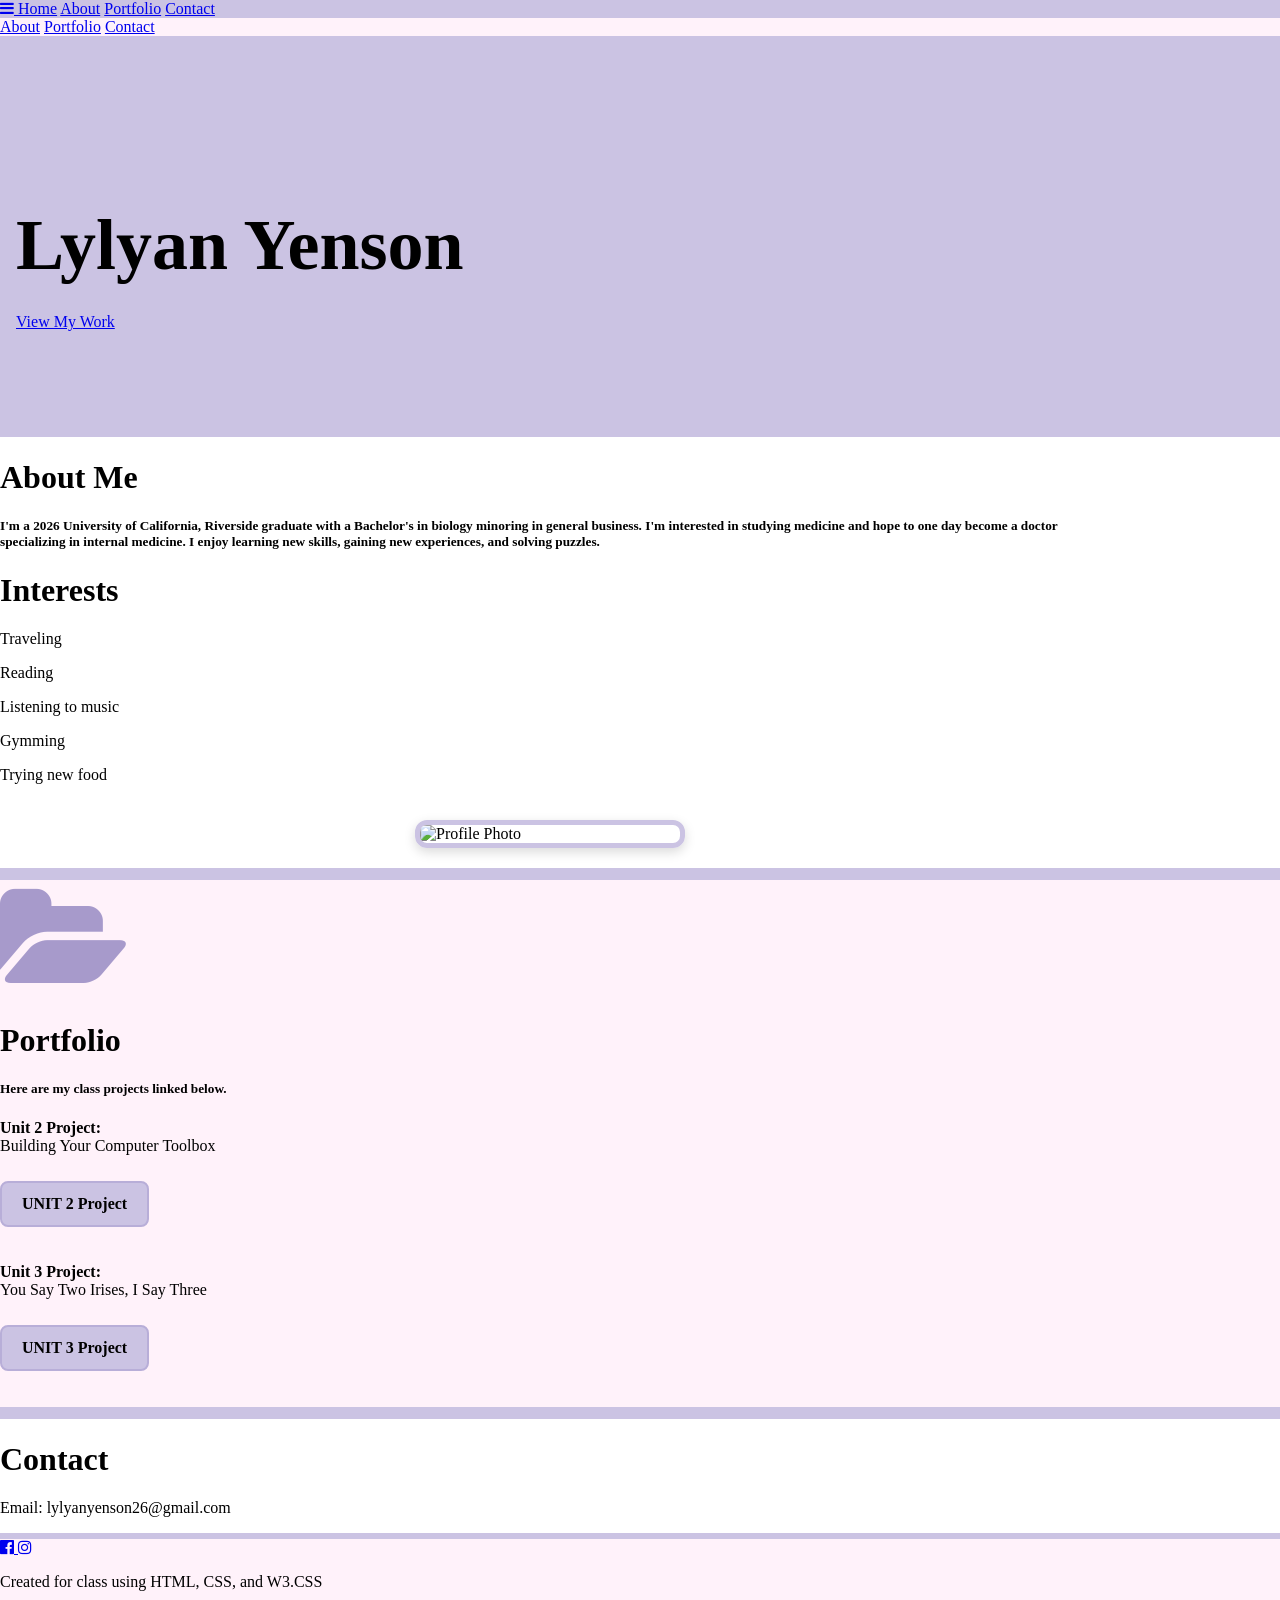
==== index.html @ c5b9d825 "Update index.html" ====
<!DOCTYPE html>
<html lang="en">
<head>
  <title>Lylyan Portfolio</title>
  <meta charset="UTF-8">
  <meta name="viewport" content="width=device-width, initial-scale=1">

  <link rel="stylesheet" href="https://www.w3schools.com/w3css/5/w3.css">
  <link rel="stylesheet" href="https://fonts.googleapis.com/css?family=Lato">
  <link rel="stylesheet" href="https://fonts.googleapis.com/css?family=Montserrat">
  <link rel="stylesheet" href="https://cdnjs.cloudflare.com/ajax/libs/font-awesome/4.7.0/css/font-awesome.min.css">
  <link rel="stylesheet" href="styles.css">
</head>
<body>

<div class="w3-top">
  <div class="w3-bar custom-purple w3-card w3-left-align w3-large">
    <a class="w3-bar-item w3-button w3-hide-medium w3-hide-large w3-right w3-padding-large w3-hover-white"
       href="javascript:void(0);" onclick="myFunction()" title="Toggle Navigation Menu">
      <i class="fa fa-bars"></i>
    </a>

    <a href="#home" class="w3-bar-item w3-button w3-padding-large w3-white">Home</a>
    <a href="#about" class="w3-bar-item w3-button w3-hide-small w3-padding-large w3-hover-white">About</a>
    <a href="#portfolio" class="w3-bar-item w3-button w3-hide-small w3-padding-large w3-hover-white">Portfolio</a>
    <a href="#contact" class="w3-bar-item w3-button w3-hide-small w3-padding-large w3-hover-white">Contact</a>
  </div>

  <div id="navDemo" class="w3-bar-block w3-white w3-hide w3-hide-large w3-hide-medium w3-large">
    <a href="#about" class="w3-bar-item w3-button w3-padding-large">About</a>
    <a href="#portfolio" class="w3-bar-item w3-button w3-padding-large">Portfolio</a>
    <a href="#contact" class="w3-bar-item w3-button w3-padding-large">Contact</a>
  </div>
</div>

<header id="home" class="w3-container custom-purple w3-center hero-section">
  <h1 class="hero-title">Lylyan Yenson</h1>
  <a href="#portfolio" class="w3-button w3-black w3-padding-large w3-large w3-margin-top">View My Work</a>
</header>

<div id="about" class="w3-row-padding w3-padding-64 w3-container section-box">
  <div class="w3-content">
    <div class="w3-twothird">
      <h1>About Me</h1>
      <h5 class="w3-padding-32">
        I'm a 2026 University of California, Riverside graduate with a Bachelor's in biology minoring in general business. I'm interested in studying medicine and hope to one day become a doctor specializing in internal medicine. I enjoy learning new skills, gaining new experiences, and solving puzzles.
      </h5>

      <h1>Interests</h1>
      <p class="w3-text-black">Traveling</p>
      <p class="w3-text-black">Reading</p>
      <p class="w3-text-black">Listening to music</p>
      <p class="w3-text-black">Gymming</p>
      <p class="w3-text-black">Trying new food</p>
    </div>

    <div class="w3-third w3-center about-photo-wrap">
      <img src="main/profile.JPG" alt="Profile Photo" class="profile-photo">
    </div>
  </div>
</div>

<div id="portfolio" class="w3-row-padding light-purple-bg w3-padding-64 w3-container section-box">
  <div class="w3-content">
    <div class="w3-third w3-center">
      <i class="fa fa-folder-open w3-padding-64 section-icon"></i>
    </div>

    <div class="w3-twothird">
      <h1>Portfolio</h1>
      <h5 class="w3-padding-32">
        Here are my class projects linked below.
      </h5>

      <p class="w3-text-grey">
        <strong>Unit 2 Project:</strong><br>
        Building Your Computer Toolbox
      </p>
      <p>
        <a href="UNIT 2 Project.html" target="_blank" class="project-link">UNIT 2 Project</a>
      </p>

      <p class="w3-text-grey">
        <strong>Unit 3 Project:</strong><br>
        You Say Two Irises, I Say Three
      </p>
      <p>
        <a href="UNIT 3 Project.html" target="_blank" class="project-link">UNIT 3 Project</a>
      </p>
    </div>
  </div>
</div>

<div id="contact" class="w3-container w3-padding-64 w3-center section-box">
  <h1>Contact</h1>
  <p class="w3-large">Email: lylyanyenson26@gmail.com</p>
</div>

<footer class="w3-container w3-padding-64 w3-center w3-opacity">
  <div class="w3-xlarge w3-padding-32">
<a href="https://www.facebook.com/Lylyan.Yenson26/" target="_blank">
    <i class="fa fa-facebook-official w3-hover-opacity"></i>
</a>
<a href="https://www.instagram.com/lylyanyenson?igsh=NTc4MTIwNjQ2YQ%3D%3D&utm_source=qr" target="_blank">
    <i class="fa fa-instagram w3-hover-opacity"></i>
</a>
  </div>
  <p>Created for class using HTML, CSS, and W3.CSS</p>
</footer>

<script>
function myFunction() {
  var x = document.getElementById("navDemo");
  if (x.className.indexOf("w3-show") == -1) {
    x.className += " w3-show";
  } else {
    x.className = x.className.replace(" w3-show", "");
  }
}
</script>

</body>
</html>
---- styles.css ----
body, h2, h3, h4, h5, h6, p {
  font-family: "Garamond", serif;
}

h1, .w3-bar, button {
  font-family: "Garamond", serif;
}

body {
  background-color: #fff2fa;
  margin: 0;
}

.custom-purple {
  background-color: #cbc3e3 !important;
  color: black !important;
}

.light-purple-bg {
  background-color: #fff2fa !important;
}

.hero-section {
  padding: 170px 16px 100px 16px !important;
}

.hero-title {
  font-size: 72px;
  margin: 0 0 28px 0;
  line-height: 1.1;
}

.profile-photo {
  width: 260px;
  max-width: 100%;
  height: auto;
  border-radius: 12px;
  display: block;
  margin: 20px auto;
  border: 5px solid #CBC3E3;
  box-shadow: 0 4px 12px rgba(0,0,0,0.15);
}

.about-photo-wrap {
  display: flex;
  justify-content: center;
  align-items: flex-start;
}

.section-icon {
  font-size: 120px;
  color: #a79acb;
}

.project-link {
  display: inline-block;
  margin-top: 10px;
  margin-bottom: 20px;
  padding: 12px 20px;
  background-color: #CBC3E3;
  color: black;
  text-decoration: none;
  border-radius: 8px;
  font-weight: bold;
  border: 2px solid #b8aed8;
}

.project-link:hover {
  background-color: #b8aed8;
}

.w3-bar .w3-button:hover {
  background-color: white !important;
  color: black !important;
}

.w3-content {
  max-width: 1100px;
}

.section-box {
  border-top: 6px solid #cbc3e3;
  border-bottom: 6px solid #cbc3e3;
  background-color: white;
}

#portfolio.section-box {
  background-color: #CBC3E3;
}
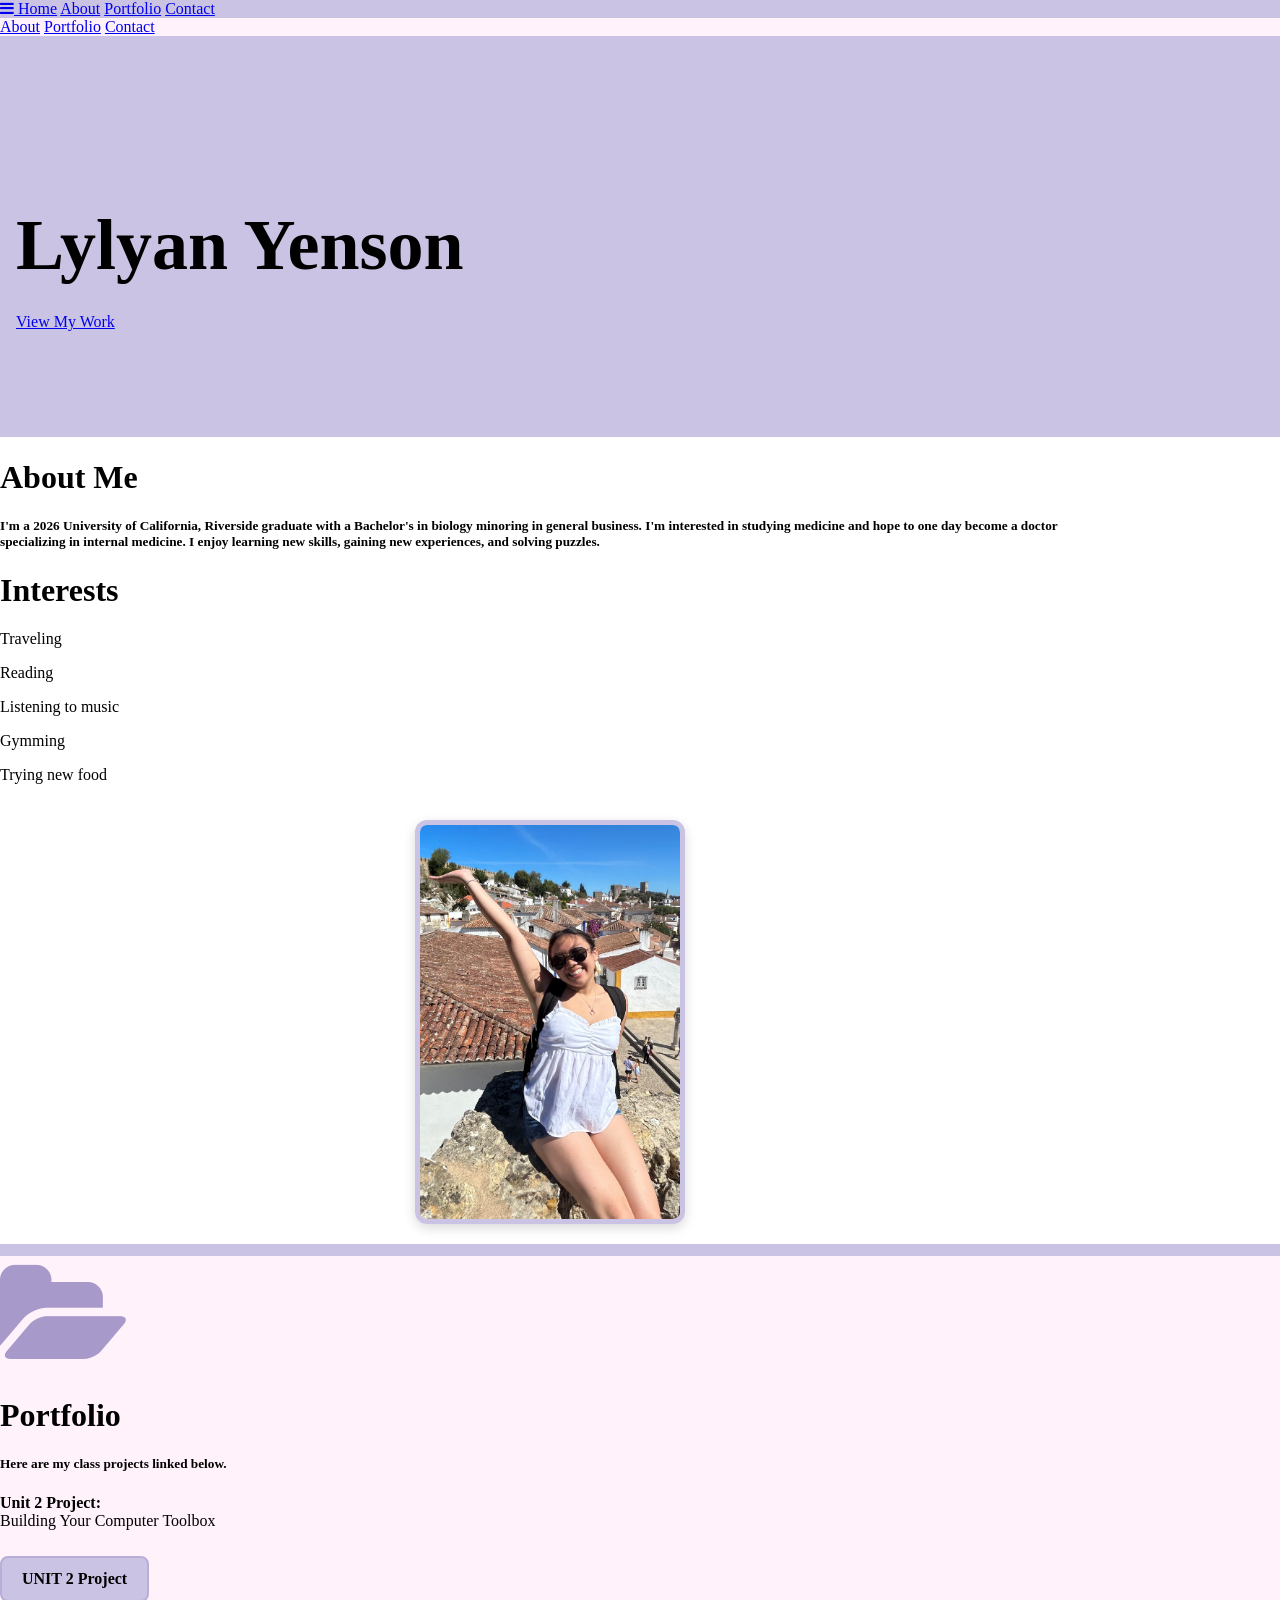
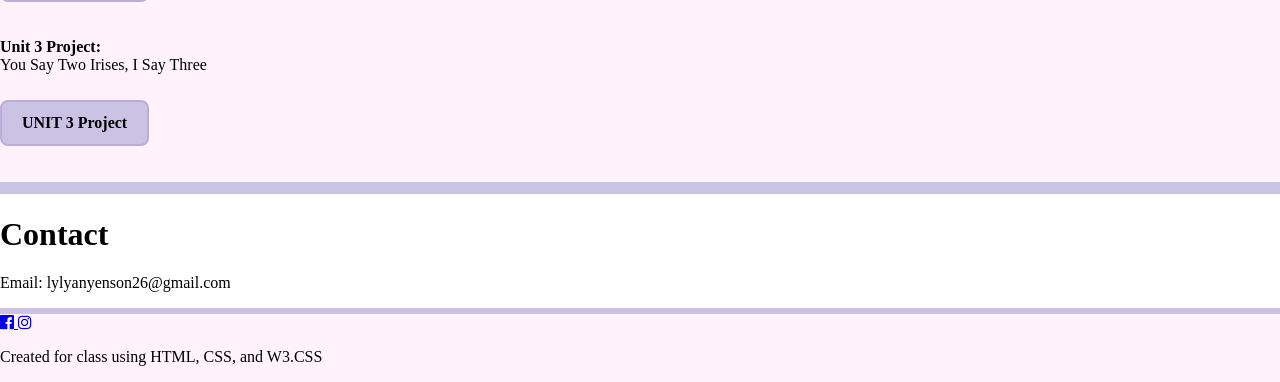
==== commit b94641c6: "Update index.html" ====
--- a/index.html
+++ b/index.html
@@ -2,6 +2,7 @@
 <html lang="en">
 <head>
   <title>Lylyan Portfolio</title>
+  <link rel="icon" type="image/jpeg" href=purpleheart.jpg">
   <meta charset="UTF-8">
   <meta name="viewport" content="width=device-width, initial-scale=1">
 
@@ -55,7 +56,7 @@
     </div>
 
     <div class="w3-third w3-center about-photo-wrap">
-      <img src="main/profile.JPG" alt="Profile Photo" class="profile-photo">
+      <img src="profile.JPG" alt="Profile Photo" class="profile-photo">
     </div>
   </div>
 </div>
